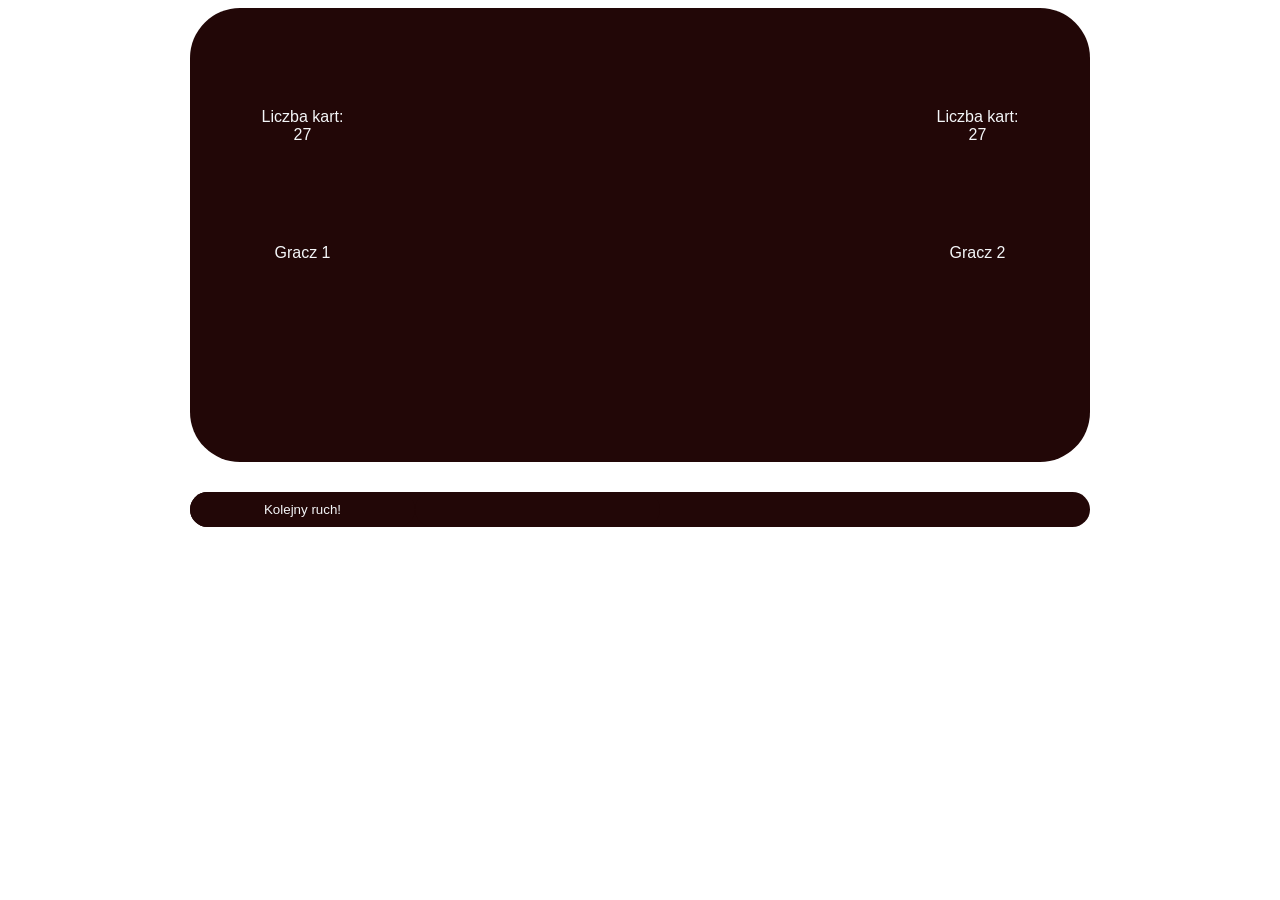
==== wojna.html @ c9a5f6e7 "back of card kept until war is finished" ====
<!DOCTYPE html>
<html lang="pl">

<head>
    <meta charset="UTF-8">
    <meta http-equiv="X-UA-Compatible" content="IE=edge">
    <meta name="viewport" content="width=device-width, initial-scale=1.0">
    <title>Wojna</title>
    <script defer src="js/wojna.js"></script>
    <link href="css/main.css" rel="stylesheet">
    <link rel="href" href="images/background.jpg">
</head>

<body class="body">
    <div class="container">
        <div class="player container__item">
            <div class="player__image">Liczba kart: <div class="numberOfCardsPlayer1"></div>
            </div>
            <div class="player__name">Gracz 1</div>
            <div class="player__cards"></div>
        </div>
        <div class="board boardPlayer1 container__item">
            <div class="boardPlayer1__firstCard"></div>
            <div class="boardPlayer1__secondCard"></div>
        </div>
        <div class="board boardPlayer2 container__item">
            <div class="boardPlayer2__firstCard"></div>
            <div class="boardPlayer2__secondCard"></div>
        </div>
        <div class="player container__item">
            <div class="player__image">Liczba kart: <div class="numberOfCardsPlayer2"></div>
            </div>
            <div class="player__name">Gracz 2</div>
            <div class="player__cards"></div>
        </div>
    </div>
    <div class="messageBox container">
        <button class="button messageBox__item">Kolejny ruch!</button>
        <div class="message messageBox__item"></div>
    </div>
</body>

</html>
---- css/main.css ----
.container {
    width: 80%;
    max-width: 900px;
    margin: auto;
    display: grid;
    grid-template-columns: 1fr 1fr 1fr 1fr;
    background-color: rgb(34, 7, 7);
    font-family: 'Gill Sans', 'Gill Sans MT', Calibri, 'Trebuchet MS', sans-serif;
    color: rgb(244, 246, 248);
    -webkit-border-radius: 50px;
    -moz-border-radius: 50px;
    border-radius: 50px;
}

.container__item {
    display: flex;
    align-items: center;
    justify-content: center;
}

.player {
    text-align: center;
    margin: 100px auto;
    display: grid;
}

.player__name {
    text-align: center;
    margin: 100px auto;
}

.board {
    text-align: center;
    margin: auto;
}

.message {
    color: rgb(34, 7, 7);
}

.messageBox {
    display: grid;
    grid-template-columns: repeat(3 1fr);
    width: 80%;
    margin: 30px auto;
    font-family: 'Gill Sans', 'Gill Sans MT', Calibri, 'Trebuchet MS', sans-serif;
}

.messageBox__item {
    text-align: center;
    padding: 10px;
    width: 100%;
    padding: 5px;
    -webkit-border-radius: 50px;
    -moz-border-radius: 50px;
    border-radius: 50px;
    padding: 10px;
    box-shadow: none;
    border: none;
    font-family: 'Gill Sans', 'Gill Sans MT', Calibri, 'Trebuchet MS', sans-serif;
    background-color: rgb(34, 7, 7);
    color: rgb(244, 246, 248);
}

.button {
    width: 100%;
    background-color: rgb(34, 7, 7);
    color: rgb(244, 246, 248);
    border: none;
    height: 100%;
}

.button:hover {
    background-color: rgb(95, 36, 36);
}

.drawButton {
    background-color: rgb(34, 7, 7);
    color: rgb(244, 246, 248);
    border: none;
    font-family: 'Gill Sans', 'Gill Sans MT', Calibri, 'Trebuchet MS', sans-serif;
    -webkit-border-radius: 50px;
    -moz-border-radius: 50px;
    border-radius: 50px;
}

.drawButton:hover {
    background-color: rgb(95, 36, 36);
}

.button:active {
    background-color: rgb(156, 77, 77);
}

.drawButton:active {
    background-color: rgb(156, 77, 77);
}

.cardImage {
    width: 48 px;
    height: 70px;
    position: absolute;
}

.backOfCard {
    width: 48px;
    height: 70px;
    transform: rotate(90deg);
    position: absolute;
}

.relative {
    position: relative;
}

.boardPlayer1 {
    position: relative;
}

.boardPlayer2 {
    position: relative;
}
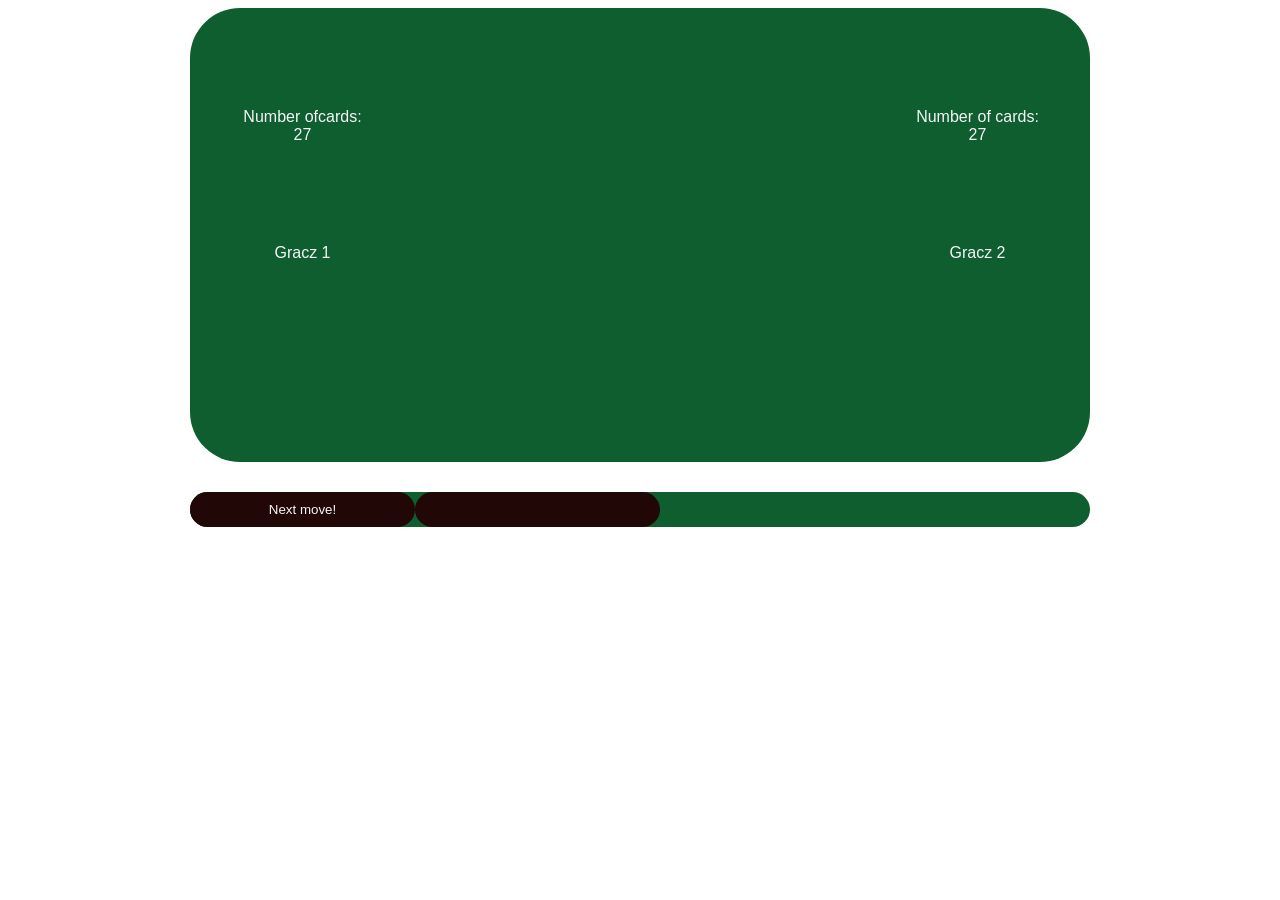
==== commit b7489c26: "changed language" ====
--- a/wojna.html
+++ b/wojna.html
@@ -14,7 +14,7 @@
 <body class="body">
     <div class="container">
         <div class="player container__item">
-            <div class="player__image">Liczba kart: <div class="numberOfCardsPlayer1"></div>
+            <div class="player__image">Number ofcards: <div class="numberOfCardsPlayer1"></div>
             </div>
             <div class="player__name">Gracz 1</div>
             <div class="player__cards"></div>
@@ -28,14 +28,14 @@
             <div class="boardPlayer2__secondCard"></div>
         </div>
         <div class="player container__item">
-            <div class="player__image">Liczba kart: <div class="numberOfCardsPlayer2"></div>
+            <div class="player__image">Number of cards: <div class="numberOfCardsPlayer2"></div>
             </div>
             <div class="player__name">Gracz 2</div>
             <div class="player__cards"></div>
         </div>
     </div>
     <div class="messageBox container">
-        <button class="button messageBox__item">Kolejny ruch!</button>
+        <button class="button messageBox__item">Next move!</button>
         <div class="message messageBox__item"></div>
     </div>
 </body>
--- a/css/main.css
+++ b/css/main.css
@@ -4,7 +4,7 @@
     margin: auto;
     display: grid;
     grid-template-columns: 1fr 1fr 1fr 1fr;
-    background-color: rgb(34, 7, 7);
+    background-color: rgb(14, 94, 47);
     font-family: 'Gill Sans', 'Gill Sans MT', Calibri, 'Trebuchet MS', sans-serif;
     color: rgb(244, 246, 248);
     -webkit-border-radius: 50px;
@@ -97,14 +97,14 @@
 }
 
 .cardImage {
-    width: 48 px;
-    height: 70px;
+    width: 70px;
+    height: 100px;
     position: absolute;
 }
 
 .backOfCard {
-    width: 48px;
-    height: 70px;
+    width: 70px;
+    height: 100px;
     transform: rotate(90deg);
     position: absolute;
 }
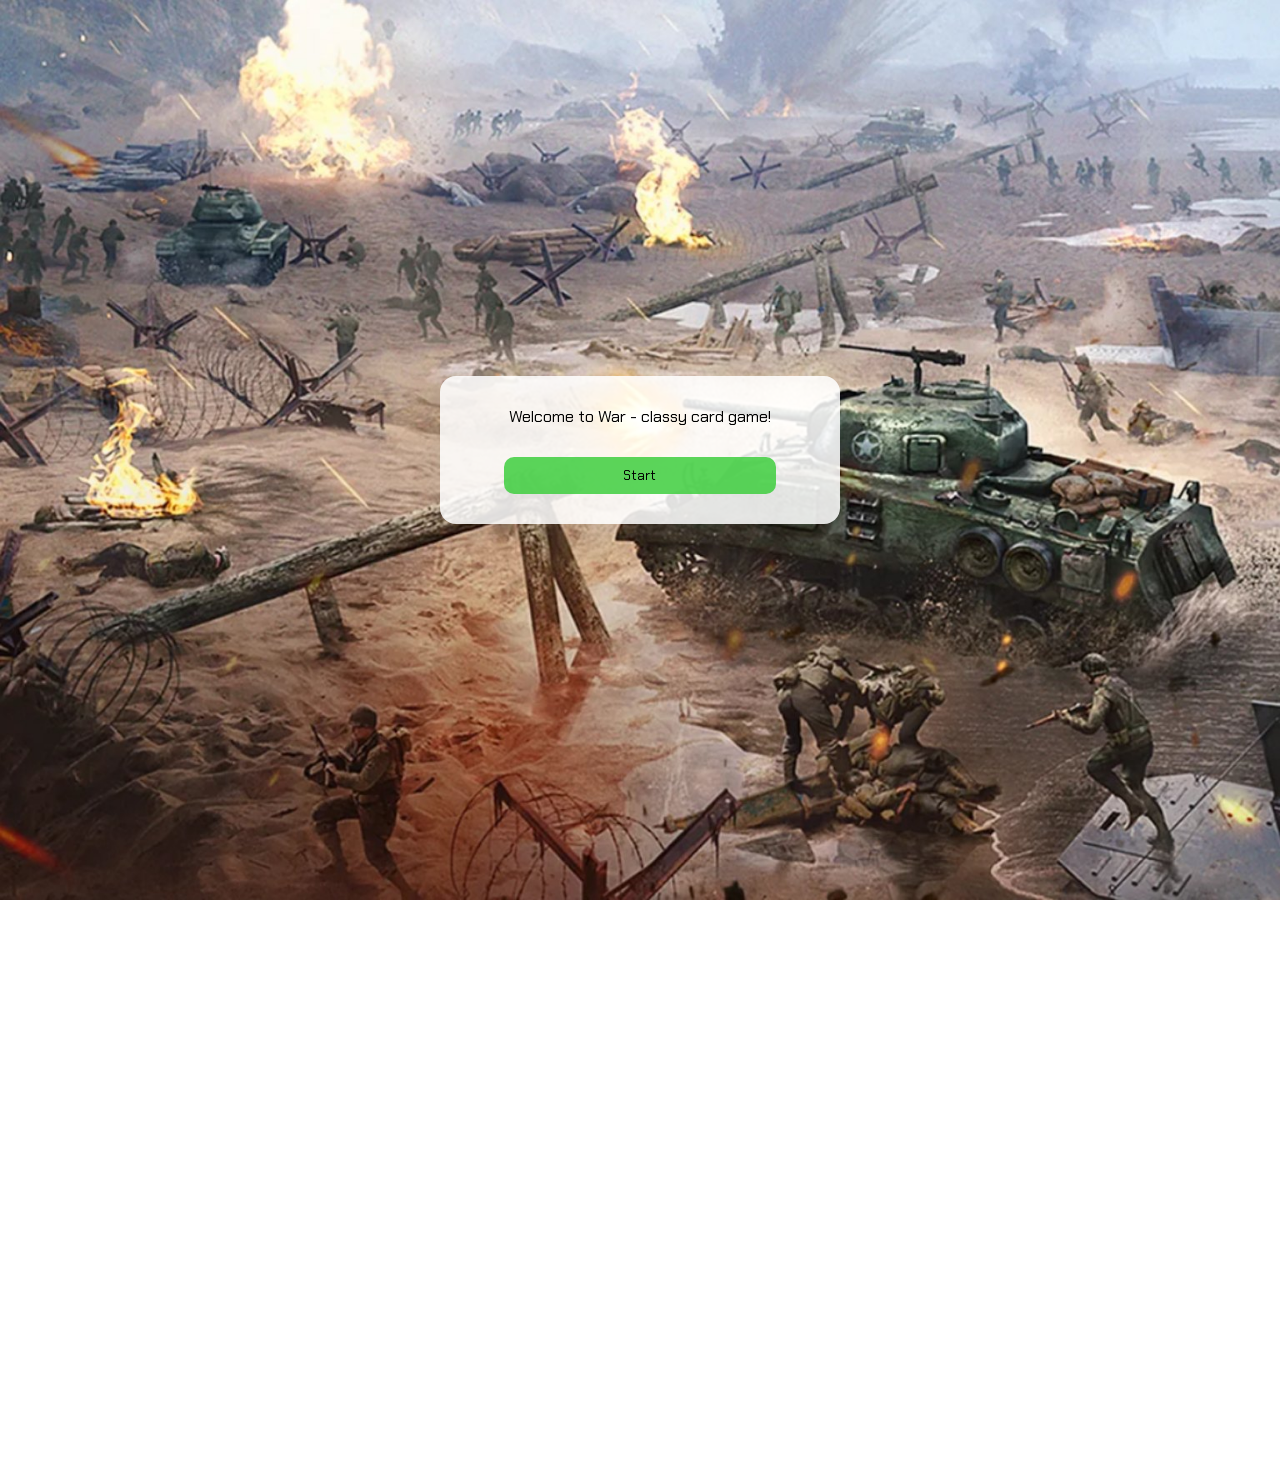
==== commit 67b9c4a1: "added popup welcome window onload" ====
--- a/wojna.html
+++ b/wojna.html
@@ -1,43 +1,58 @@
 <!DOCTYPE html>
 <html lang="pl">
-
-<head>
-    <meta charset="UTF-8">
-    <meta http-equiv="X-UA-Compatible" content="IE=edge">
-    <meta name="viewport" content="width=device-width, initial-scale=1.0">
+  <head>
+    <meta charset="UTF-8" />
+    <meta http-equiv="X-UA-Compatible" content="IE=edge" />
+    <meta name="viewport" content="width=device-width, initial-scale=1.0" />
     <title>Wojna</title>
     <script defer src="js/wojna.js"></script>
-    <link href="css/main.css" rel="stylesheet">
-    <link rel="href" href="images/background.jpg">
-</head>
+    <link href="css/main.css" rel="stylesheet" />
+    <link href="css/welcome.css" rel="stylesheet" />
+    <link rel="href" href="images/background.jpg" />
+    <link rel="preconnect" href="https://fonts.googleapis.com" />
+    <link rel="preconnect" href="https://fonts.gstatic.com" crossorigin />
+    <link
+      href="https://fonts.googleapis.com/css2?family=Chakra+Petch:ital@1&family=Varela+Round&display=swap"
+      rel="stylesheet"
+    />
+  </head>
 
-<body class="body">
+  <body class="body">
+    <div class="welcomeContainer">
+      <div class="welcomeContainer__popup">
+        <p>Welcome to War - classy card game!</p>
+        <button class="welcomeContainer__button">Start</button>
+      </div>
+    </div>
     <div class="container">
-        <div class="player container__item">
-            <div class="player__image">Number ofcards: <div class="numberOfCardsPlayer1"></div>
-            </div>
-            <div class="player__name">Gracz 1</div>
-            <div class="player__cards"></div>
+      <div class="player container__item">
+        <div class="player__image">
+          Number ofcards:
+          <div class="numberOfCardsPlayer1"></div>
         </div>
-        <div class="board boardPlayer1 container__item">
-            <div class="boardPlayer1__firstCard"></div>
-            <div class="boardPlayer1__secondCard"></div>
+        <div class="player__name">Gracz 1</div>
+        <div class="player__cards"></div>
+      </div>
+      <div class="board boardPlayer1 container__item">
+        <div class="boardPlayer1__firstCard"></div>
+        <div class="boardPlayer1__secondCard"></div>
+      </div>
+      <div class="board boardPlayer2 container__item">
+        <div class="boardPlayer2__firstCard"></div>
+        <div class="boardPlayer2__secondCard"></div>
+      </div>
+      <div class="player container__item">
+        <div class="player__image">
+          Number of cards:
+          <div class="numberOfCardsPlayer2"></div>
         </div>
-        <div class="board boardPlayer2 container__item">
-            <div class="boardPlayer2__firstCard"></div>
-            <div class="boardPlayer2__secondCard"></div>
-        </div>
-        <div class="player container__item">
-            <div class="player__image">Number of cards: <div class="numberOfCardsPlayer2"></div>
-            </div>
-            <div class="player__name">Gracz 2</div>
-            <div class="player__cards"></div>
-        </div>
+        <div class="player__name">Gracz 2</div>
+        <div class="player__cards"></div>
+      </div>
     </div>
     <div class="messageBox container">
-        <button class="button messageBox__item">Next move!</button>
-        <div class="message messageBox__item"></div>
+      <button class="button messageBox__item">Next move!</button>
+      <div class="message messageBox__item"></div>
     </div>
-</body>
-
-</html>+  </body>
+</html>
--- a/css/main.css
+++ b/css/main.css
@@ -1,122 +1,132 @@
+*,
+::after,
+::before {
+  margin: 0;
+  padding: 0;
+  box-sizing: border-box;
+  font-family: 'Chakra Petch', sans-serif;
+}
+
 .container {
-    width: 80%;
-    max-width: 900px;
-    margin: auto;
-    display: grid;
-    grid-template-columns: 1fr 1fr 1fr 1fr;
-    background-color: rgb(14, 94, 47);
-    font-family: 'Gill Sans', 'Gill Sans MT', Calibri, 'Trebuchet MS', sans-serif;
-    color: rgb(244, 246, 248);
-    -webkit-border-radius: 50px;
-    -moz-border-radius: 50px;
-    border-radius: 50px;
+  width: 80%;
+  max-width: 900px;
+  margin: auto;
+  display: grid;
+  grid-template-columns: 1fr 1fr 1fr 1fr;
+  background-color: rgb(14, 94, 47);
+  font-family: "Gill Sans", "Gill Sans MT", Calibri, "Trebuchet MS", sans-serif;
+  color: rgb(244, 246, 248);
+  -webkit-border-radius: 50px;
+  -moz-border-radius: 50px;
+  border-radius: 50px;
+  opacity: 0;
 }
 
 .container__item {
-    display: flex;
-    align-items: center;
-    justify-content: center;
+  display: flex;
+  align-items: center;
+  justify-content: center;
 }
 
 .player {
-    text-align: center;
-    margin: 100px auto;
-    display: grid;
+  text-align: center;
+  margin: 100px auto;
+  display: grid;
 }
 
 .player__name {
-    text-align: center;
-    margin: 100px auto;
+  text-align: center;
+  margin: 100px auto;
 }
 
 .board {
-    text-align: center;
-    margin: auto;
+  text-align: center;
+  margin: auto;
 }
 
 .message {
-    color: rgb(34, 7, 7);
+  color: rgb(34, 7, 7);
 }
 
 .messageBox {
-    display: grid;
-    grid-template-columns: repeat(3 1fr);
-    width: 80%;
-    margin: 30px auto;
-    font-family: 'Gill Sans', 'Gill Sans MT', Calibri, 'Trebuchet MS', sans-serif;
+  display: grid;
+  grid-template-columns: repeat(3 1fr);
+  width: 80%;
+  margin: 30px auto;
+  font-family: "Gill Sans", "Gill Sans MT", Calibri, "Trebuchet MS", sans-serif;
 }
 
 .messageBox__item {
-    text-align: center;
-    padding: 10px;
-    width: 100%;
-    padding: 5px;
-    -webkit-border-radius: 50px;
-    -moz-border-radius: 50px;
-    border-radius: 50px;
-    padding: 10px;
-    box-shadow: none;
-    border: none;
-    font-family: 'Gill Sans', 'Gill Sans MT', Calibri, 'Trebuchet MS', sans-serif;
-    background-color: rgb(34, 7, 7);
-    color: rgb(244, 246, 248);
+  text-align: center;
+  padding: 10px;
+  width: 100%;
+  padding: 5px;
+  -webkit-border-radius: 50px;
+  -moz-border-radius: 50px;
+  border-radius: 50px;
+  padding: 10px;
+  box-shadow: none;
+  border: none;
+  font-family: "Gill Sans", "Gill Sans MT", Calibri, "Trebuchet MS", sans-serif;
+  background-color: rgb(34, 7, 7);
+  color: rgb(244, 246, 248);
 }
 
 .button {
-    width: 100%;
-    background-color: rgb(34, 7, 7);
-    color: rgb(244, 246, 248);
-    border: none;
-    height: 100%;
+  width: 100%;
+  background-color: rgb(34, 7, 7);
+  color: rgb(244, 246, 248);
+  border: none;
+  height: 100%;
 }
 
 .button:hover {
-    background-color: rgb(95, 36, 36);
+  background-color: rgb(95, 36, 36);
 }
 
 .drawButton {
-    background-color: rgb(34, 7, 7);
-    color: rgb(244, 246, 248);
-    border: none;
-    font-family: 'Gill Sans', 'Gill Sans MT', Calibri, 'Trebuchet MS', sans-serif;
-    -webkit-border-radius: 50px;
-    -moz-border-radius: 50px;
-    border-radius: 50px;
+  background-color: rgb(34, 7, 7);
+  color: rgb(244, 246, 248);
+  border: none;
+  font-family: "Gill Sans", "Gill Sans MT", Calibri, "Trebuchet MS", sans-serif;
+  -webkit-border-radius: 50px;
+  -moz-border-radius: 50px;
+  border-radius: 50px;
 }
 
 .drawButton:hover {
-    background-color: rgb(95, 36, 36);
+  background-color: rgb(95, 36, 36);
 }
 
 .button:active {
-    background-color: rgb(156, 77, 77);
+  background-color: rgb(156, 77, 77);
 }
 
 .drawButton:active {
-    background-color: rgb(156, 77, 77);
+  background-color: rgb(156, 77, 77);
 }
 
 .cardImage {
-    width: 70px;
-    height: 100px;
-    position: absolute;
+  width: 70px;
+  height: 100px;
+  position: absolute;
 }
 
 .backOfCard {
-    width: 70px;
-    height: 100px;
-    transform: rotate(90deg);
-    position: absolute;
+  width: 70px;
+  height: 100px;
+  transform: rotate(90deg);
+  position: absolute;
 }
 
 .relative {
-    position: relative;
+  position: relative;
 }
 
 .boardPlayer1 {
-    position: relative;
+  position: relative;
 }
 
 .boardPlayer2 {
-    position: relative;
-}+  position: relative;
+}
--- a/css/welcome.css
+++ b/css/welcome.css
@@ -0,0 +1,41 @@
+.welcomeContainer {
+  background-image: url(/images/war-background.jpg);
+  background-size: cover;
+  height: 100vh;
+  position: relative;
+  display: block;
+}
+
+.welcomeContainer__popup {
+  position: absolute;
+  top: 50%;
+  left: 50%;
+  transform: translate(-50%, -50%);
+  width: 400px;
+  display: flex;
+  flex-direction: column;
+  gap: 30px;
+  text-align: center;
+  align-items: center;
+  /* From https://css.glass */
+  background: rgba(255, 255, 255, 0.86);
+  border-radius: 16px;
+  box-shadow: 0 4px 30px rgba(0, 0, 0, 0.1);
+  backdrop-filter: blur(0px);
+  -webkit-backdrop-filter: blur(0px);
+  padding: 30px;
+}
+
+.welcomeContainer__button {
+  width: 80%;
+  cursor: pointer;
+  background-color: rgba(65, 206, 65, 0.86);
+  border: none;
+  border-radius: 10px;
+  padding: 10px;
+}
+
+.welcomeContainer__button:hover {
+  background-color: rgba(43, 196, 43, 0.86);
+  transition: all 0.15s ease-in-out;
+}
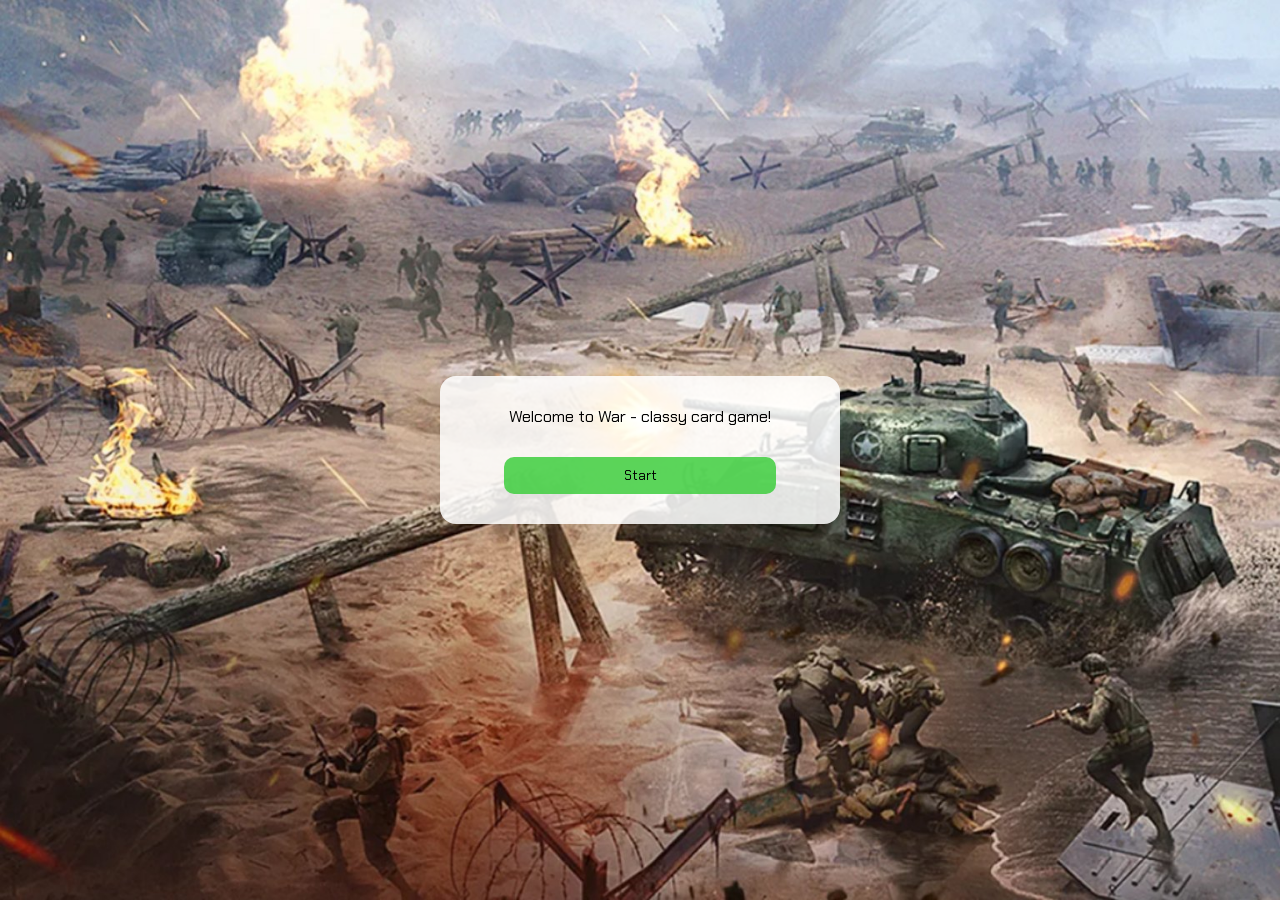
==== commit 8e92c7a4: "changed structure of DOM" ====
--- a/wojna.html
+++ b/wojna.html
@@ -17,42 +17,42 @@
     />
   </head>
 
-  <body class="body">
+  <body>
     <div class="welcomeContainer">
       <div class="welcomeContainer__popup">
         <p>Welcome to War - classy card game!</p>
         <button class="welcomeContainer__button">Start</button>
       </div>
-    </div>
-    <div class="container">
-      <div class="player container__item">
-        <div class="player__image">
-          Number ofcards:
-          <div class="numberOfCardsPlayer1"></div>
+      <div class="container">
+        <div class="player container__item">
+          <div class="player__image">
+            Number ofcards:
+            <div class="numberOfCardsPlayer1"></div>
+          </div>
+          <div class="player__name">Gracz 1</div>
+          <div class="player__cards"></div>
         </div>
-        <div class="player__name">Gracz 1</div>
-        <div class="player__cards"></div>
+        <div class="board boardPlayer1 container__item">
+          <div class="boardPlayer1__firstCard"></div>
+          <div class="boardPlayer1__secondCard"></div>
+        </div>
+        <div class="board boardPlayer2 container__item">
+          <div class="boardPlayer2__firstCard"></div>
+          <div class="boardPlayer2__secondCard"></div>
+        </div>
+        <div class="player container__item">
+          <div class="player__image">
+            Number of cards:
+            <div class="numberOfCardsPlayer2"></div>
+          </div>
+          <div class="player__name">Gracz 2</div>
+          <div class="player__cards"></div>
+        </div>
+        <div class="messageBox container">
+          <button class="button messageBox__item">Next move!</button>
+          <div class="message messageBox__item"></div>
+        </div>
       </div>
-      <div class="board boardPlayer1 container__item">
-        <div class="boardPlayer1__firstCard"></div>
-        <div class="boardPlayer1__secondCard"></div>
-      </div>
-      <div class="board boardPlayer2 container__item">
-        <div class="boardPlayer2__firstCard"></div>
-        <div class="boardPlayer2__secondCard"></div>
-      </div>
-      <div class="player container__item">
-        <div class="player__image">
-          Number of cards:
-          <div class="numberOfCardsPlayer2"></div>
-        </div>
-        <div class="player__name">Gracz 2</div>
-        <div class="player__cards"></div>
-      </div>
-    </div>
-    <div class="messageBox container">
-      <button class="button messageBox__item">Next move!</button>
-      <div class="message messageBox__item"></div>
     </div>
   </body>
 </html>
--- a/css/main.css
+++ b/css/main.css
@@ -4,7 +4,7 @@
   margin: 0;
   padding: 0;
   box-sizing: border-box;
-  font-family: 'Chakra Petch', sans-serif;
+  font-family: "Chakra Petch", sans-serif;
 }
 
 .container {
@@ -19,7 +19,7 @@
   -webkit-border-radius: 50px;
   -moz-border-radius: 50px;
   border-radius: 50px;
-  opacity: 0;
+  display: none;
 }
 
 .container__item {
--- a/css/welcome.css
+++ b/css/welcome.css
@@ -37,5 +37,5 @@
 
 .welcomeContainer__button:hover {
   background-color: rgba(43, 196, 43, 0.86);
-  transition: all 0.15s ease-in-out;
+  transition: all 0.1s ease-in-out;
 }
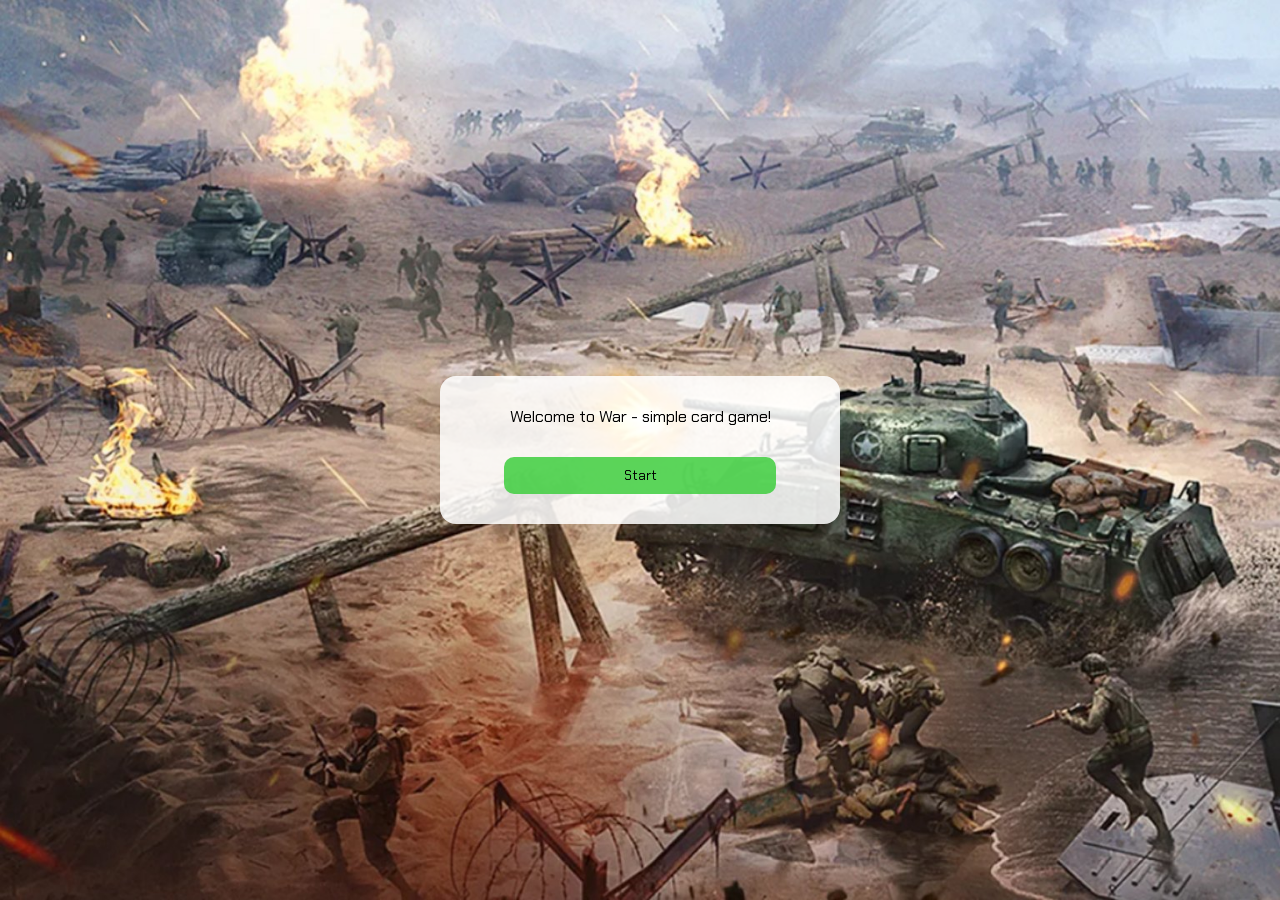
==== commit 0fe3ffe7: "Centered cards on each player's board" ====
--- a/wojna.html
+++ b/wojna.html
@@ -20,16 +20,16 @@
   <body>
     <div class="welcomeContainer">
       <div class="welcomeContainer__popup">
-        <p>Welcome to War - classy card game!</p>
+        <p>Welcome to War - simple card game!</p>
         <button class="welcomeContainer__button">Start</button>
       </div>
       <div class="container">
         <div class="player container__item">
           <div class="player__image">
-            Number ofcards:
+            Number of cards:
             <div class="numberOfCardsPlayer1"></div>
           </div>
-          <div class="player__name">Gracz 1</div>
+          <div class="player__name">Player 1</div>
           <div class="player__cards"></div>
         </div>
         <div class="board boardPlayer1 container__item">
@@ -45,10 +45,10 @@
             Number of cards:
             <div class="numberOfCardsPlayer2"></div>
           </div>
-          <div class="player__name">Gracz 2</div>
+          <div class="player__name">Player 2</div>
           <div class="player__cards"></div>
         </div>
-        <div class="messageBox container">
+        <div class="messageBox">
           <button class="button messageBox__item">Next move!</button>
           <div class="message messageBox__item"></div>
         </div>
--- a/css/main.css
+++ b/css/main.css
@@ -8,12 +8,13 @@
 }
 
 .container {
-  width: 80%;
-  max-width: 900px;
-  margin: auto;
-  display: grid;
-  grid-template-columns: 1fr 1fr 1fr 1fr;
-  background-color: rgb(14, 94, 47);
+  max-height: 90vh;
+  width: 90vw;
+  position: absolute;
+  top: 50%;
+  left: 50%;
+  transform: translate(-50%, -50%);
+  background-color: rgba(14, 94, 47, 0.98);
   font-family: "Gill Sans", "Gill Sans MT", Calibri, "Trebuchet MS", sans-serif;
   color: rgb(244, 246, 248);
   -webkit-border-radius: 50px;
@@ -40,70 +41,72 @@
 }
 
 .board {
-  text-align: center;
-  margin: auto;
+  position: relative;
+  flex-basis: 200px;
 }
 
 .message {
-  color: rgb(34, 7, 7);
+  color: inherit;
+  margin-top: 10px;
+  font-family: "Chakra Petch", sans-serif;
 }
 
 .messageBox {
-  display: grid;
-  grid-template-columns: repeat(3 1fr);
-  width: 80%;
-  margin: 30px auto;
-  font-family: "Gill Sans", "Gill Sans MT", Calibri, "Trebuchet MS", sans-serif;
+  position: absolute;
+  top: 20px;
+  left: 50%;
+  transform: translateX(-50%);
+  display: flex;
+  flex-direction: column;
 }
 
 .messageBox__item {
   text-align: center;
-  padding: 10px;
-  width: 100%;
-  padding: 5px;
   -webkit-border-radius: 50px;
   -moz-border-radius: 50px;
   border-radius: 50px;
-  padding: 10px;
   box-shadow: none;
   border: none;
-  font-family: "Gill Sans", "Gill Sans MT", Calibri, "Trebuchet MS", sans-serif;
-  background-color: rgb(34, 7, 7);
   color: rgb(244, 246, 248);
 }
 
 .button {
-  width: 100%;
-  background-color: rgb(34, 7, 7);
-  color: rgb(244, 246, 248);
+  padding: 10px 20px;
+  background-color: white;
+  color: rgb(14, 94, 47);
   border: none;
-  height: 100%;
+  cursor: pointer;
+  max-width: fit-content;
+  align-self: center;
 }
 
 .button:hover {
-  background-color: rgb(95, 36, 36);
+  background-color: rgb(218, 255, 226);
+}
+
+.button:active {
+  background-color: rgb(175, 253, 192);
 }
 
 .drawButton {
-  background-color: rgb(34, 7, 7);
-  color: rgb(244, 246, 248);
+  padding: 10px 20px;
+  background-color: white;
+  color: rgb(14, 94, 47);
   border: none;
   font-family: "Gill Sans", "Gill Sans MT", Calibri, "Trebuchet MS", sans-serif;
   -webkit-border-radius: 50px;
   -moz-border-radius: 50px;
   border-radius: 50px;
+  cursor: pointer;
+  margin-top: 10px;
 }
 
 .drawButton:hover {
-  background-color: rgb(95, 36, 36);
-}
-
-.button:active {
-  background-color: rgb(156, 77, 77);
+  background-color: rgb(218, 255, 226);
 }
 
 .drawButton:active {
-  background-color: rgb(156, 77, 77);
+  background-color: rgb(175, 253, 192);
 }
 
 .cardImage {
@@ -119,14 +122,12 @@
   position: absolute;
 }
 
-.relative {
-  position: relative;
+.boardPlayer1__firstCard {
+  width: 70px;
+  height: 100px;
 }
 
-.boardPlayer1 {
-  position: relative;
+.boardPlayer2__firstCard {
+  width: 70px;
+  height: 100px;
 }
-
-.boardPlayer2 {
-  position: relative;
-}
